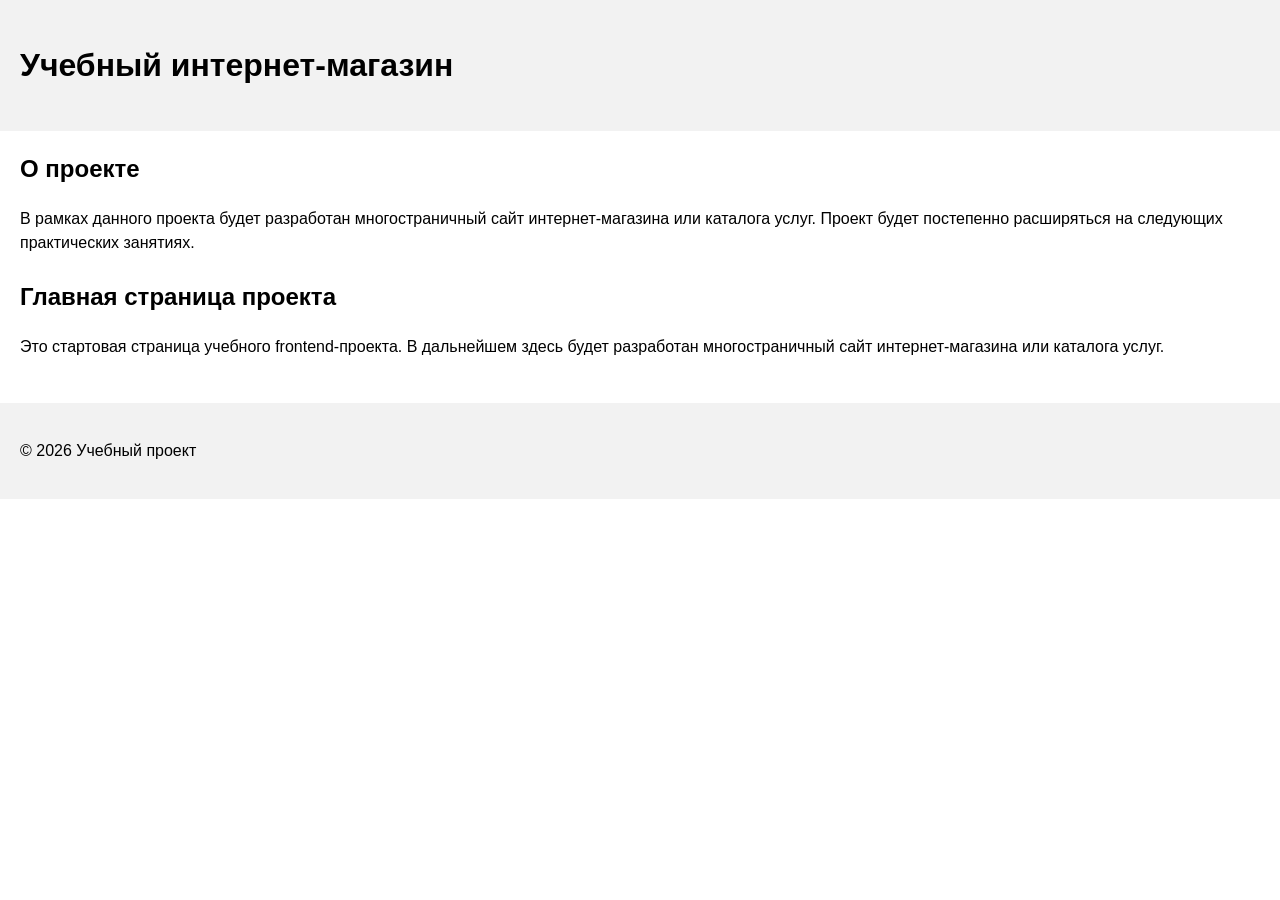
==== index.html @ 456df316 "feat: add project description section" ====
<!DOCTYPE html>
<html lang="ru">
<head>
  <meta charset="UTF-8">
  <meta name="viewport" content="width=device-width, initial-scale=1.0">
  <title>Каталог товаров</title>
  <link rel="stylesheet" href="css/style.css">
</head>
<body>
  <header>
    <h1>Учебный интернет-магазин</h1>
  </header>

  <main>

    <section>
      <h2>О проекте</h2>
      <p>
        В рамках данного проекта будет разработан многостраничный сайт
        интернет-магазина или каталога услуг. Проект будет постепенно
        расширяться на следующих практических занятиях.
      </p>
    </section>

    <section>
      <h2>Главная страница проекта</h2>
      <p>
        Это стартовая страница учебного frontend-проекта.
        В дальнейшем здесь будет разработан многостраничный сайт
        интернет-магазина или каталога услуг.
      </p>
    </section>
  </main>

  <footer>
    <p>&copy; 2026 Учебный проект</p>
  </footer>
</body>
</html>
---- css/style.css ----
body {
  margin: 0;
  font-family: Arial, sans-serif;
  line-height: 1.5;
}

header,
main,
footer {
  padding: 20px;
}

header {
  background-color: #f2f2f2;
}

footer {
  background-color: #f2f2f2;
}

section {
  margin-bottom: 24px;
}

section h2 {
  margin-top: 0;
}
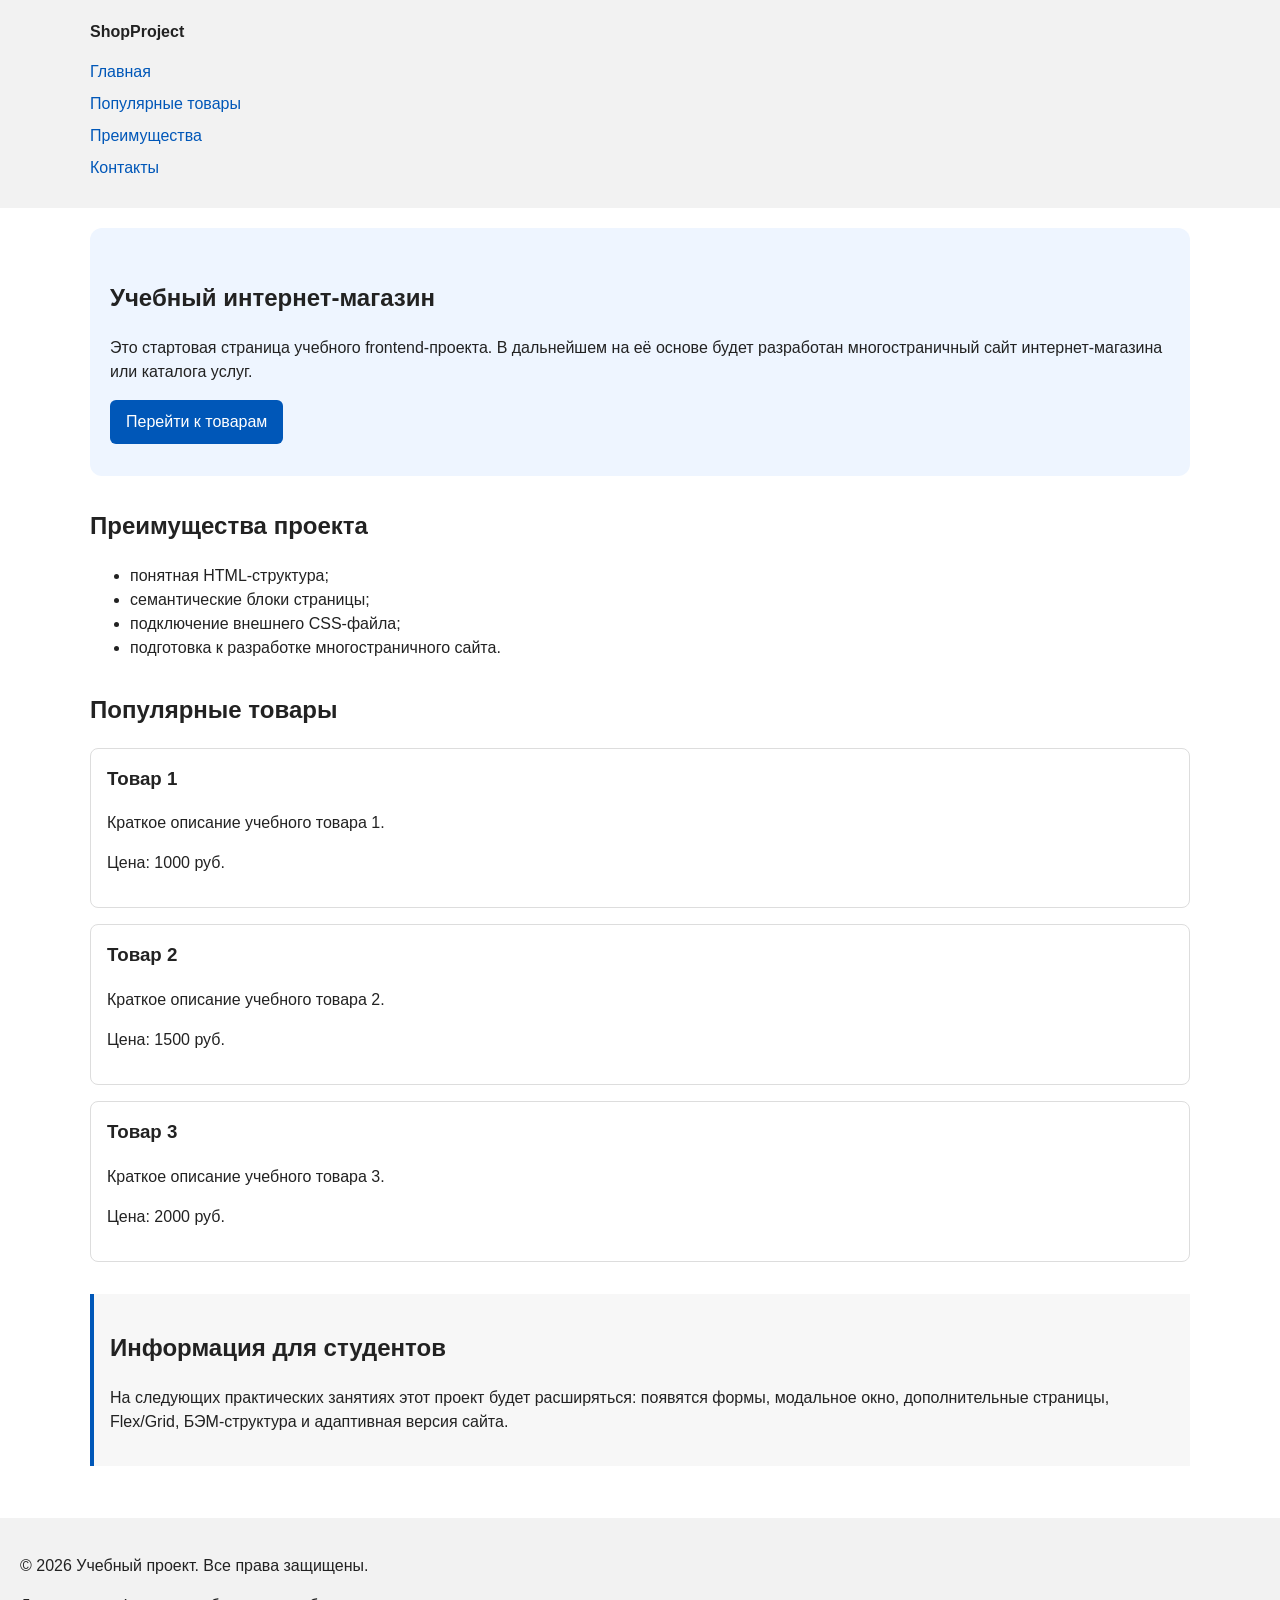
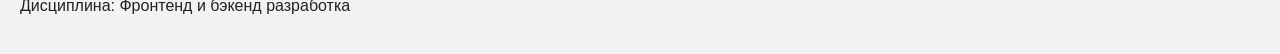
==== commit 4ba8c163: "feat: add semantic HTML structure and base CSS styles" ====
--- a/index.html
+++ b/index.html
@@ -3,37 +3,89 @@
 <head>
   <meta charset="UTF-8">
   <meta name="viewport" content="width=device-width, initial-scale=1.0">
-  <title>Каталог товаров</title>
+  <title>Учебный интернет-магазин</title>
   <link rel="stylesheet" href="css/style.css">
 </head>
 <body>
+
+</body>
   <header>
-    <h1>Учебный интернет-магазин</h1>
+    <div class="site-header">
+      <a class="site-logo" href="index.html">ShopProject</a>
+
+      <nav class="site-nav" aria-label="Основная навигация">
+        <ul class="site-nav__list">
+          <li><a href="index.html">Главная</a></li>
+          <li><a href="#popular">Популярные товары</a></li>
+          <li><a href="#advantages">Преимущества</a></li>
+          <li><a href="#contacts">Контакты</a></li>
+        </ul>
+      </nav>
+    </div>
   </header>
 
   <main>
+    <!-- Основное содержимое страницы -->
+     <section class="hero">
+        <h1>Учебный интернет-магазин</h1>
+        <p>
+          Это стартовая страница учебного frontend-проекта.
+          В дальнейшем на её основе будет разработан многостраничный сайт
+          интернет-магазина или каталога услуг.
+        </p>
+        <a class="button" href="#popular">Перейти к товарам</a>
+      </section>
 
-    <section>
-      <h2>О проекте</h2>
-      <p>
-        В рамках данного проекта будет разработан многостраничный сайт
-        интернет-магазина или каталога услуг. Проект будет постепенно
-        расширяться на следующих практических занятиях.
-      </p>
-    </section>
+      <section class="section" id="advantages">
+        <h2>Преимущества проекта</h2>
 
-    <section>
-      <h2>Главная страница проекта</h2>
-      <p>
-        Это стартовая страница учебного frontend-проекта.
-        В дальнейшем здесь будет разработан многостраничный сайт
-        интернет-магазина или каталога услуг.
-      </p>
-    </section>
+        <ul class="advantages-list">
+          <li>понятная HTML-структура;</li>
+          <li>семантические блоки страницы;</li>
+          <li>подключение внешнего CSS-файла;</li>
+          <li>подготовка к разработке многостраничного сайта.</li>
+        </ul>
+      </section>
+
+      <section class="section" id="popular">
+        <h2>Популярные товары</h2>
+
+        <article class="product-card">
+          <h3>Товар 1</h3>
+          <p>Краткое описание учебного товара 1.</p>
+          <p>Цена: 1000 руб.</p>
+        </article>
+
+        <article class="product-card">
+          <h3>Товар 2</h3>
+          <p>Краткое описание учебного товара 2.</p>
+          <p>Цена: 1500 руб.</p>
+        </article>
+
+        <article class="product-card">
+          <h3>Товар 3</h3>
+          <p>Краткое описание учебного товара 3.</p>
+          <p>Цена: 2000 руб.</p>
+        </article>
+      </section>
+
+      <aside class="aside-info">
+        <h2>Информация для студентов</h2>
+        <p>
+          На следующих практических занятиях этот проект будет расширяться:
+          появятся формы, модальное окно, дополнительные страницы, Flex/Grid,
+          БЭМ-структура и адаптивная версия сайта.
+        </p>
+      </aside>
+
   </main>
 
-  <footer>
-    <p>&copy; 2026 Учебный проект</p>
+
+  <footer id="contacts">
+    <p>&copy; 2026 Учебный проект. Все права защищены.</p>
+    <p>Дисциплина: Фронтенд и бэкенд разработка</p>
   </footer>
-</body>
+
+
+
 </html>
--- a/css/style.css
+++ b/css/style.css
@@ -1,27 +1,181 @@
+/* 
+  Универсальное правило для всех элементов.
+  border-box делает расчёт размеров более понятным:
+  width включает content, padding и border.
+*/
+* {
+  box-sizing: border-box;
+}
+
+/*
+  Убираем стандартный внешний отступ браузера у body.
+  Без этого вокруг страницы может появиться белая рамка.
+*/
 body {
   margin: 0;
   font-family: Arial, sans-serif;
   line-height: 1.5;
+  color: #222222;
+  background-color: #ffffff;
 }
 
+/*
+  Задаём внутренние отступы для основных областей страницы.
+  Это делает содержимое визуально отделённым от краёв окна браузера.
+*/
 header,
 main,
 footer {
   padding: 20px;
 }
 
+/*
+  Оформляем шапку страницы.
+  Пока используется простой светло-серый фон.
+*/
 header {
   background-color: #f2f2f2;
 }
 
+/*
+  Оформляем подвал страницы тем же фоном,
+  чтобы визуально отделить его от основного содержимого.
+*/
 footer {
   background-color: #f2f2f2;
 }
 
-section {
-  margin-bottom: 24px;
+
+/*
+  Ограничиваем ширину содержимого шапки,
+  чтобы оно не растягивалось слишком сильно на широких экранах.
+*/
+.site-header {
+  max-width: 1100px;
+  margin: 0 auto;
 }
 
-section h2 {
+/*
+  Оформляем текстовый логотип.
+*/
+.site-logo {
+  font-weight: bold;
+  text-decoration: none;
+  color: #222222;
+}
+
+/*
+  Убираем стандартные отступы и маркеры списка навигации.
+*/
+.site-nav__list {
+  padding: 0;
+  margin: 16px 0 0;
+  list-style: none;
+}
+
+/*
+  Добавляем расстояние между пунктами меню.
+*/
+.site-nav__list li {
+  margin-bottom: 8px;
+}
+
+/*
+  Оформляем ссылки меню.
+*/
+.site-nav__list a {
+  color: #0057b8;
+  text-decoration: none;
+}
+
+/*
+  При наведении мыши подчёркиваем ссылку.
+  Подробно состояния интерфейса будут рассмотрены в практической работе 1.7.
+*/
+.site-nav__list a:hover {
+  text-decoration: underline;
+}
+
+
+
+/*
+  Hero-блок — первый крупный блок страницы.
+  Он визуально отделяется от остальных разделов фоном и отступами.
+*/
+.hero {
+  max-width: 1100px;
+  margin: 0 auto 32px;
+  padding: 32px 20px;
+  background-color: #eef5ff;
+  border-radius: 12px;
+}
+
+/*
+  Общий класс для разделов страницы.
+*/
+.section {
+  max-width: 1100px;
+  margin: 0 auto 32px;
+}
+
+/*
+  Убираем лишний верхний отступ у заголовков разделов.
+*/
+.section h2 {
   margin-top: 0;
 }
+
+
+
+
+/*
+  Карточка товара — самостоятельный блок.
+  На следующих занятиях карточки будут доработаны и выстроены в сетку.
+*/
+.product-card {
+  margin-bottom: 16px;
+  padding: 16px;
+  border: 1px solid #dddddd;
+  border-radius: 8px;
+  background-color: #ffffff;
+}
+
+/*
+  Убираем лишний верхний отступ у заголовка карточки.
+*/
+.product-card h3 {
+  margin-top: 0;
+}
+
+
+
+
+/*
+  Пока это обычная ссылка, но визуально она оформляется как кнопка.
+*/
+.button {
+  display: inline-block;
+  padding: 10px 16px;
+  color: #ffffff;
+  background-color: #0057b8;
+  text-decoration: none;
+  border-radius: 6px;
+}
+
+/*
+  Простое состояние наведения для кнопки.
+*/
+.button:hover {
+  background-color: #003f86;
+}
+
+/*
+  Дополнительный информационный блок.
+*/
+.aside-info {
+  max-width: 1100px;
+  margin: 0 auto 32px;
+  padding: 16px;
+  border-left: 4px solid #0057b8;
+  background-color: #f7f7f7;
+}
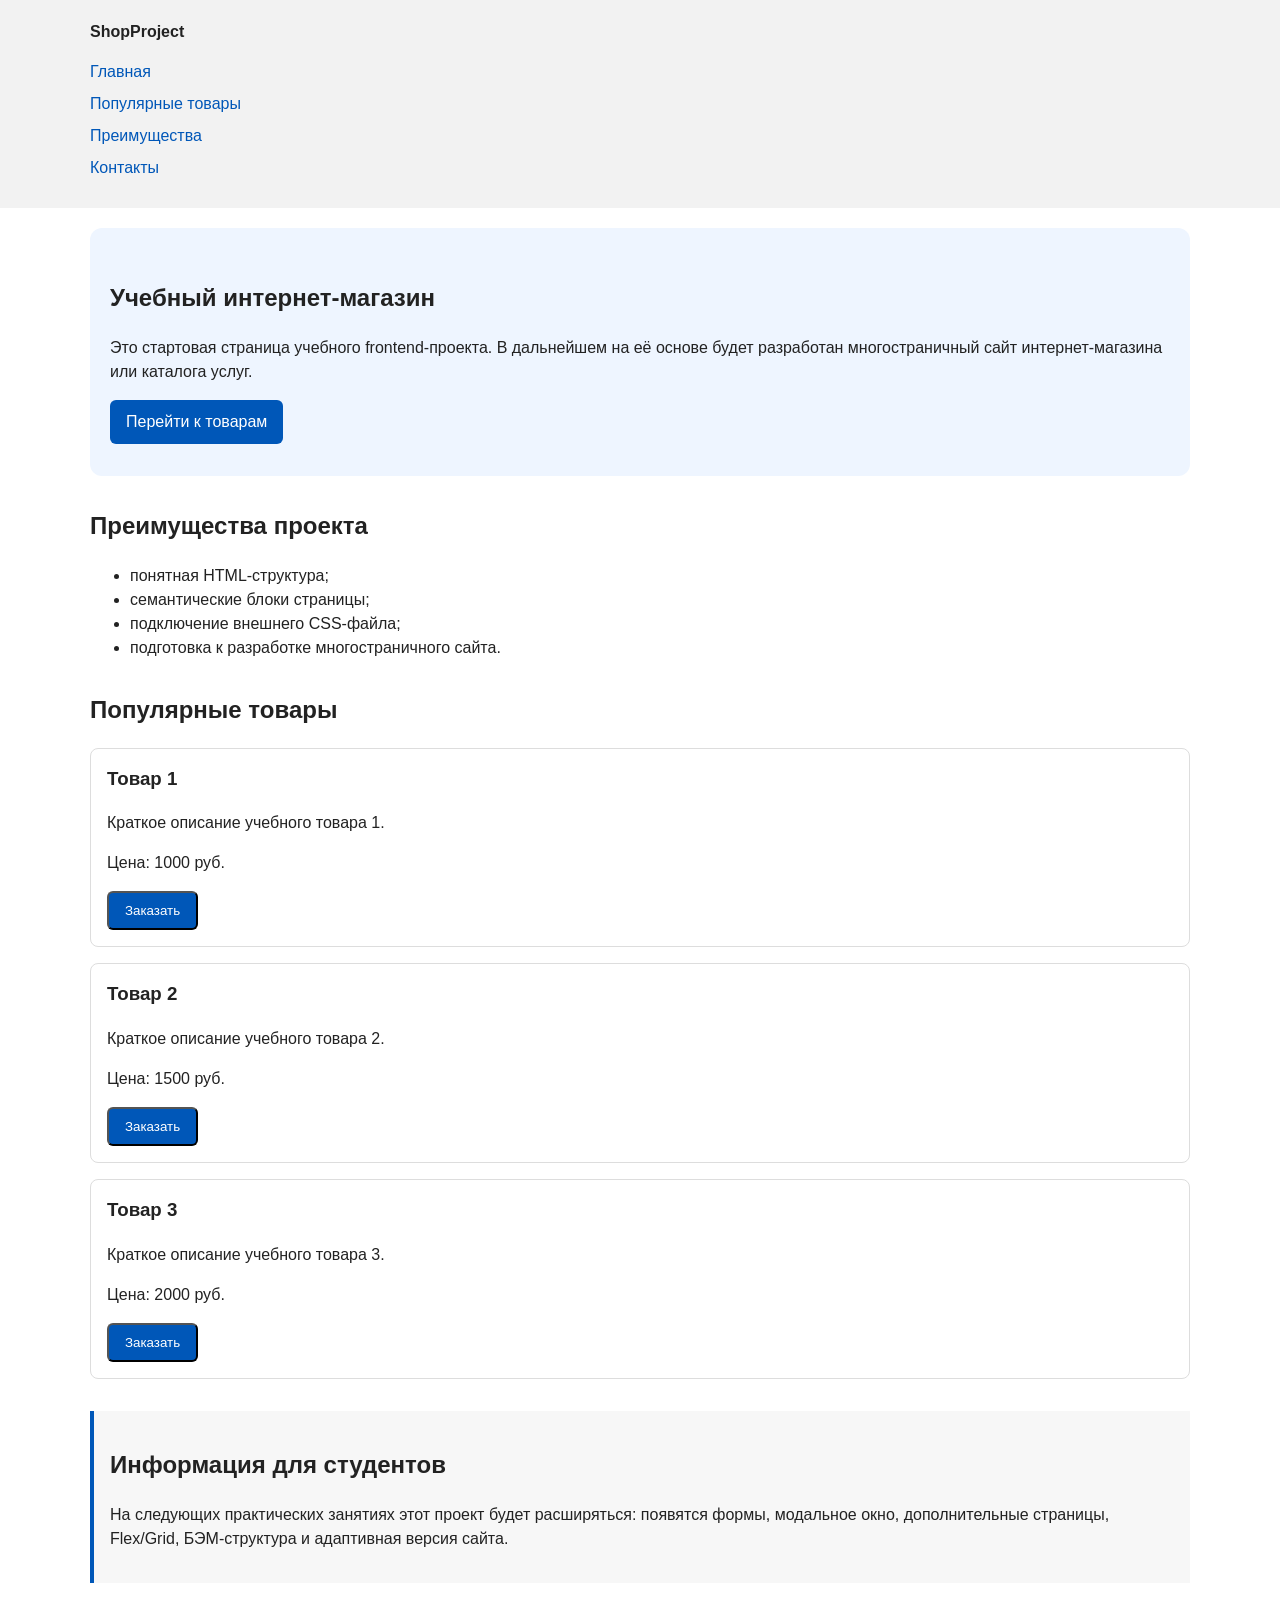
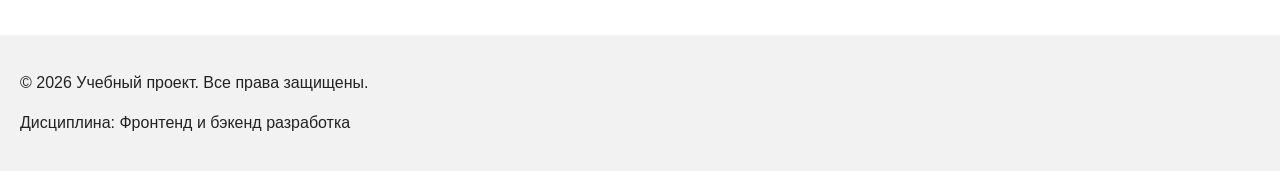
==== commit 3de26291: "feat: add order form modal and validation" ====
--- a/index.html
+++ b/index.html
@@ -5,10 +5,11 @@
   <meta name="viewport" content="width=device-width, initial-scale=1.0">
   <title>Учебный интернет-магазин</title>
   <link rel="stylesheet" href="css/style.css">
+  <script src="js/main.js" defer></script>
 </head>
+
 <body>
 
-</body>
   <header>
     <div class="site-header">
       <a class="site-logo" href="index.html">ShopProject</a>
@@ -54,18 +55,27 @@
           <h3>Товар 1</h3>
           <p>Краткое описание учебного товара 1.</p>
           <p>Цена: 1000 руб.</p>
+          <button class="button product-card__button" type="button" data-product="Товар 1">
+            Заказать
+          </button>
         </article>
 
         <article class="product-card">
           <h3>Товар 2</h3>
           <p>Краткое описание учебного товара 2.</p>
           <p>Цена: 1500 руб.</p>
+          <button class="button product-card__button" type="button" data-product="Товар 1">
+            Заказать
+          </button>
         </article>
 
         <article class="product-card">
           <h3>Товар 3</h3>
           <p>Краткое описание учебного товара 3.</p>
           <p>Цена: 2000 руб.</p>
+          <button class="button product-card__button" type="button" data-product="Товар 1">
+            Заказать
+          </button>
         </article>
       </section>
 
@@ -87,5 +97,102 @@
   </footer>
 
 
+  <dialog class="order-dialog" id="order-dialog" aria-labelledby="order-dialog-title">
+    <h2 id="order-dialog-title">Оформление заявки</h2>
 
+    <form class="order-form" id="order-form" action="#" method="post" novalidate>
+      <input id="selected-product" name="selected-product" type="hidden">
+
+      <div class="form-field">
+        <label for="order-name">Имя</label>
+        <input
+          id="order-name"
+          name="name"
+          type="text"
+          placeholder="Введите ваше имя"
+          minlength="2"
+          autocomplete="given-name"
+          required
+        >
+      </div>
+
+      <div class="form-field">
+        <label for="order-email">E-mail</label>
+        <input
+          id="order-email"
+          name="email"
+          type="email"
+          placeholder="example@mail.ru"
+          autocomplete="email"
+          required
+        >
+      </div>
+
+      <div class="form-field">
+        <label for="order-phone">Телефон</label>
+        <input
+          id="order-phone"
+          name="phone"
+          type="tel"
+          inputmode="tel"
+          placeholder="+7 (900) 000-00-00"
+          pattern="^\+7 \(\d{3}\) \d{3}-\d{2}-\d{2}$"
+          required
+        >
+        <small>Формат: +7 (900) 000-00-00</small>
+      </div>
+
+      <div class="form-field">
+        <label for="order-date">Дата связи</label>
+        <input
+          id="order-date"
+          name="date"
+          type="date"
+        >
+      </div>
+
+      <div class="form-field">
+        <label for="order-topic">Тема заявки</label>
+        <select id="order-topic" name="topic" required>
+          <option value="">Выберите тему</option>
+          <option value="product">Заказ товара</option>
+          <option value="consultation">Консультация</option>
+          <option value="delivery">Доставка</option>
+        </select>
+      </div>
+
+      <div class="form-field">
+        <label for="order-comment">Комментарий</label>
+        <textarea
+          id="order-comment"
+          name="comment"
+          rows="4"
+          placeholder="Укажите дополнительную информацию"
+        ></textarea>
+      </div>
+
+      <div class="form-field form-field--checkbox">
+        <label>
+          <input
+            id="order-agreement"
+            name="agreement"
+            type="checkbox"
+            required
+          >
+          Я согласен на обработку данных
+        </label>
+      </div>
+
+      <div class="form-actions">
+        <button type="button" id="close-order-dialog">Закрыть</button>
+        <button type="submit">Отправить заявку</button>
+      </div>
+    </form>
+  </dialog>
+
+  <p class="success-message" id="success-message" hidden>
+    Форма успешно отправлена!
+  </p>
+
+</body>
 </html>
--- a/css/style.css
+++ b/css/style.css
@@ -178,4 +178,110 @@
   padding: 16px;
   border-left: 4px solid #0057b8;
   background-color: #f7f7f7;
+}
+
+
+
+
+
+/*
+  Модальное окно.
+  Элемент dialog сам умеет открываться поверх страницы.
+*/
+.order-dialog {
+  width: min(100% - 32px, 560px);
+  padding: 24px;
+  border: none;
+  border-radius: 12px;
+}
+
+/*
+  Затемнение фона за модальным окном.
+*/
+.order-dialog::backdrop {
+  background-color: rgba(0, 0, 0, 0.5);
+}
+
+/*
+  Поле формы.
+  Каждый блок получает нижний отступ.
+*/
+.form-field {
+  margin-bottom: 16px;
+}
+
+/*
+  Подпись поля.
+*/
+.form-field label {
+  display: block;
+  margin-bottom: 6px;
+}
+
+/*
+  Основные поля формы.
+*/
+.form-field input,
+.form-field select,
+.form-field textarea {
+  width: 100%;
+  padding: 10px 12px;
+  border: 1px solid #cccccc;
+  border-radius: 6px;
+  font: inherit;
+}
+
+/*
+  Checkbox не должен занимать всю ширину.
+*/
+.form-field input[type="checkbox"] {
+  width: auto;
+}
+
+/*
+  Подсказка под полем телефона.
+*/
+.form-field small {
+  display: block;
+  margin-top: 4px;
+  color: #666666;
+}
+
+/*
+  Видимый фокус для клавиатурной навигации.
+*/
+.form-field input:focus-visible,
+.form-field select:focus-visible,
+.form-field textarea:focus-visible,
+.form-actions button:focus-visible {
+  outline: 2px solid #0057b8;
+  outline-offset: 2px;
+}
+
+/*
+  Подсветка ошибочных полей.
+  Атрибут aria-invalid будет добавляться через JavaScript.
+*/
+[aria-invalid="true"] {
+  border-color: #b00020;
+}
+
+/*
+  Кнопки формы.
+*/
+.form-actions {
+  display: flex;
+  gap: 12px;
+  margin-top: 20px;
+}
+
+/*
+  Сообщение об успешной отправке.
+*/
+.success-message {
+  max-width: 1100px;
+  margin: 24px auto;
+  padding: 16px;
+  border-left: 4px solid #168a2f;
+  background-color: #eefaf0;
 }
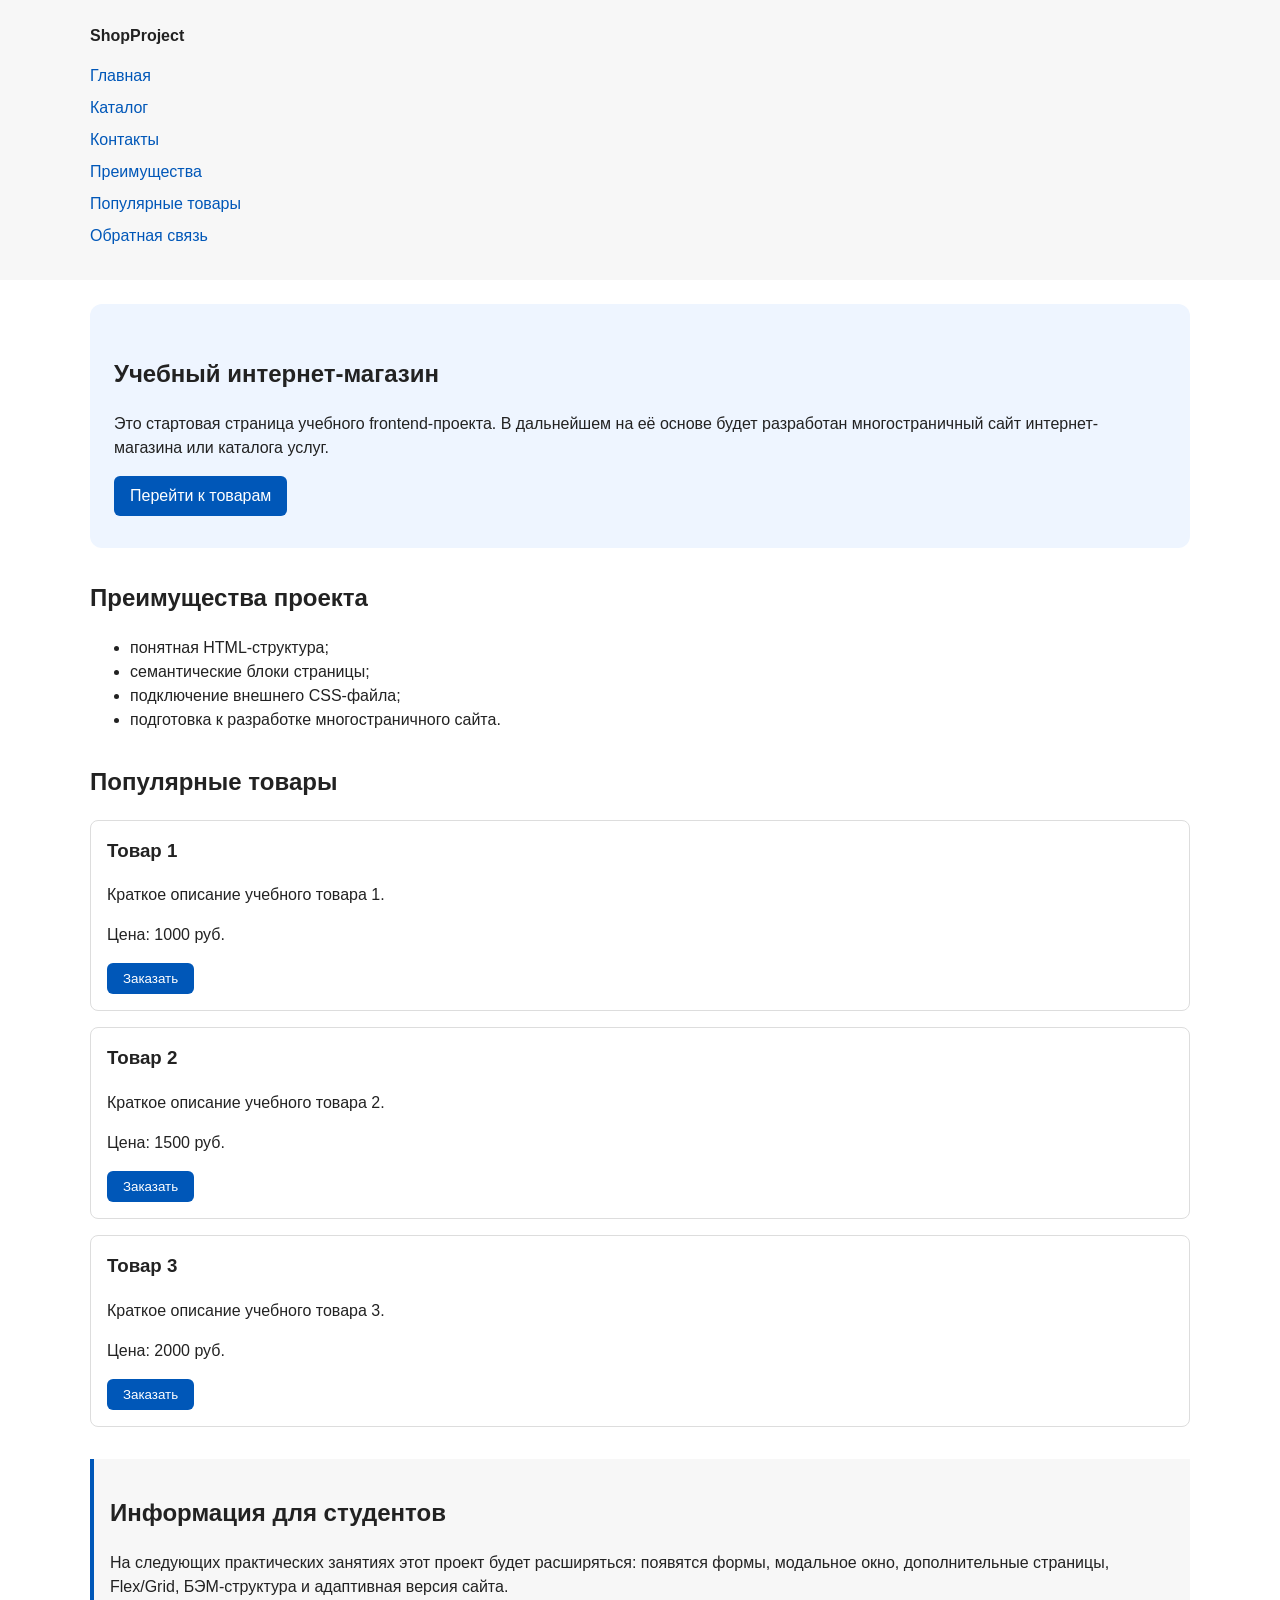
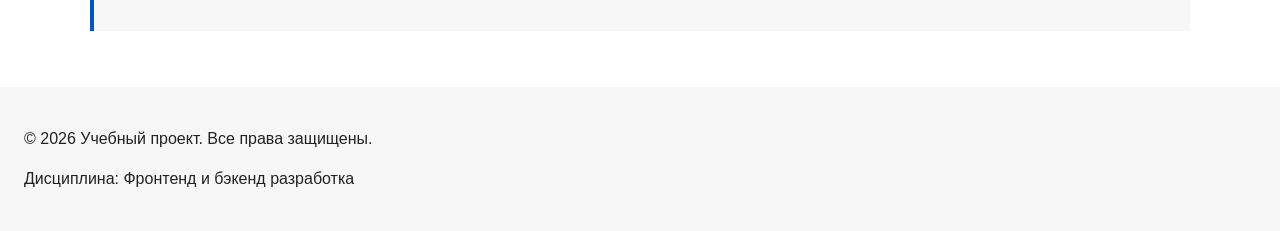
==== commit d20fd54a: "feat: add multi-page structure navigation and anchors" ====
--- a/index.html
+++ b/index.html
@@ -6,6 +6,12 @@
   <title>Учебный интернет-магазин</title>
   <link rel="stylesheet" href="css/style.css">
   <script src="js/main.js" defer></script>
+
+  <meta property="og:type" content="website">
+  <meta property="og:title" content="Учебный интернет-магазин">
+  <meta property="og:description" content="Учебный frontend-проект интернет-магазина.">
+  <meta property="og:image" content="https://username.github.io/kr1-html-css-shop/images/preview.jpg">
+
 </head>
 
 <body>
@@ -17,9 +23,11 @@
       <nav class="site-nav" aria-label="Основная навигация">
         <ul class="site-nav__list">
           <li><a href="index.html">Главная</a></li>
-          <li><a href="#popular">Популярные товары</a></li>
-          <li><a href="#advantages">Преимущества</a></li>
-          <li><a href="#contacts">Контакты</a></li>
+          <li><a href="catalog.html">Каталог</a></li>
+          <li><a href="contacts.html">Контакты</a></li>
+          <li><a href="index.html#advantages">Преимущества</a></li>
+          <li><a href="index.html#popular">Популярные товары</a></li>
+          <li><a href="index.html#contacts">Обратная связь</a></li>
         </ul>
       </nav>
     </div>
--- a/css/style.css
+++ b/css/style.css
@@ -1,287 +1,564 @@
-/* 
+
+/* ===============================
+   1. Переменные проекта
+   =============================== */
+
+:root {
+  /* Основные цвета проекта */
+  --color-bg: #ffffff;
+  --color-text: #222222;
+  --color-muted: #666666;
+  --color-primary: #0057b8;
+  --color-primary-dark: #003f86;
+  --color-border: #dddddd;
+  --color-surface: #f7f7f7;
+  --color-surface-accent: #eef5ff;
+  --color-danger: #b00020;
+  --color-success: #168a2f;
+  --color-success-bg: #eefaf0;
+  --color-white: #ffffff;
+
+  /* Отступы */
+  --space-xs: 4px;
+  --space-sm: 8px;
+  --space-md: 16px;
+  --space-lg: 24px;
+  --space-xl: 32px;
+
+  /* Скругления */
+  --radius-sm: 6px;
+  --radius-md: 8px;
+  --radius-lg: 12px;
+
+  /* Размеры */
+  --container-width: 1100px;
+}
+
+
+
+
+/*
+
   Универсальное правило для всех элементов.
+
   border-box делает расчёт размеров более понятным:
+
   width включает content, padding и border.
-*/
+
+*/
+
+
+/*
+
+  Убираем стандартный внешний отступ браузера у body.
+
+  Без этого вокруг страницы может появиться белая рамка.
+
+*/
+
+/* ===============================
+   2. Базовые стили
+   =============================== */
+
 * {
   box-sizing: border-box;
 }
 
-/*
-  Убираем стандартный внешний отступ браузера у body.
-  Без этого вокруг страницы может появиться белая рамка.
-*/
+html {
+  scroll-behavior: smooth;
+}
+
 body {
   margin: 0;
   font-family: Arial, sans-serif;
   line-height: 1.5;
-  color: #222222;
-  background-color: #ffffff;
-}
-
-/*
+  color: var(--color-text);
+  background-color: var(--color-bg);
+}
+
+
+/*
+
   Задаём внутренние отступы для основных областей страницы.
+
   Это делает содержимое визуально отделённым от краёв окна браузера.
-*/
+
+*/
+
 header,
 main,
 footer {
-  padding: 20px;
-}
-
-/*
+  padding: var(--space-lg);
+}
+
+
+
+/*
+
   Оформляем шапку страницы.
+
   Пока используется простой светло-серый фон.
-*/
+
+*/
+
 header {
-  background-color: #f2f2f2;
-}
-
-/*
-  Оформляем подвал страницы тем же фоном,
-  чтобы визуально отделить его от основного содержимого.
-*/
+  background-color: var(--color-surface);
+}
+
 footer {
-  background-color: #f2f2f2;
-}
-
-
-/*
+  background-color: var(--color-surface);
+}
+
+
+.breadcrumbs {
+  max-width: var(--container-width);
+  margin: 0 auto var(--space-md);
+  font-size: 14px;
+  color: var(--color-muted);
+}
+
+.breadcrumbs a {
+  color: var(--color-primary);
+}
+
+.breadcrumbs span::before {
+  content: " / ";
+  color: var(--color-muted);
+}
+
+:target {
+  outline: 2px dashed var(--color-primary);
+  outline-offset: 4px;
+}
+
+
+/* ===============================
+   3. Общие элементы интерфейса
+   =============================== */
+
+a {
+  color: var(--color-primary);
+}
+
+a:hover {
+  color: var(--color-primary-dark);
+}
+
+a:focus-visible {
+  outline: 2px solid var(--color-primary);
+  outline-offset: 3px;
+}
+
+
+/*
+
   Ограничиваем ширину содержимого шапки,
+
   чтобы оно не растягивалось слишком сильно на широких экранах.
-*/
+
+*/
+
 .site-header {
+
   max-width: 1100px;
+
   margin: 0 auto;
-}
-
-/*
+
+}
+
+
+
+/*
+
   Оформляем текстовый логотип.
-*/
+
+*/
+
 .site-logo {
+
   font-weight: bold;
+
   text-decoration: none;
+
   color: #222222;
-}
-
-/*
+
+}
+
+
+
+/*
+
   Убираем стандартные отступы и маркеры списка навигации.
-*/
+
+*/
+
 .site-nav__list {
+
   padding: 0;
+
   margin: 16px 0 0;
+
   list-style: none;
-}
-
-/*
+
+}
+
+
+
+/*
+
   Добавляем расстояние между пунктами меню.
-*/
+
+*/
+
 .site-nav__list li {
+
   margin-bottom: 8px;
-}
-
-/*
+
+}
+
+
+
+/*
+
   Оформляем ссылки меню.
-*/
+
+*/
+
 .site-nav__list a {
+
   color: #0057b8;
+
   text-decoration: none;
-}
-
-/*
+
+}
+
+
+
+/*
+
   При наведении мыши подчёркиваем ссылку.
+
   Подробно состояния интерфейса будут рассмотрены в практической работе 1.7.
-*/
+
+*/
+
 .site-nav__list a:hover {
+
   text-decoration: underline;
-}
-
-
-
-/*
+
+}
+
+
+
+
+
+
+
+/*
+
   Hero-блок — первый крупный блок страницы.
+
   Он визуально отделяется от остальных разделов фоном и отступами.
-*/
+
+*/
+
+/* ===============================
+   4. Компоненты страницы
+   =============================== */
+
 .hero {
-  max-width: 1100px;
-  margin: 0 auto 32px;
-  padding: 32px 20px;
-  background-color: #eef5ff;
-  border-radius: 12px;
-}
-
-/*
-  Общий класс для разделов страницы.
-*/
+  max-width: var(--container-width);
+  margin: 0 auto var(--space-xl);
+  padding: var(--space-xl) var(--space-lg);
+  background-color: var(--color-surface-accent);
+  border-radius: var(--radius-lg);
+}
+
 .section {
-  max-width: 1100px;
-  margin: 0 auto 32px;
-}
-
-/*
-  Убираем лишний верхний отступ у заголовков разделов.
-*/
+  max-width: var(--container-width);
+  margin: 0 auto var(--space-xl);
+}
+
 .section h2 {
   margin-top: 0;
 }
 
 
 
-
-/*
+/*
+
+  Общий класс для разделов страницы.
+
+*/
+
+.section {
+
+  max-width: 1100px;
+
+  margin: 0 auto 32px;
+
+}
+
+
+
+/*
+
+  Убираем лишний верхний отступ у заголовков разделов.
+
+*/
+
+.section h2 {
+
+  margin-top: 0;
+
+}
+
+
+
+
+
+
+
+
+
+/*
+
   Карточка товара — самостоятельный блок.
+
   На следующих занятиях карточки будут доработаны и выстроены в сетку.
-*/
+
+*/
+
 .product-card {
-  margin-bottom: 16px;
-  padding: 16px;
-  border: 1px solid #dddddd;
-  border-radius: 8px;
-  background-color: #ffffff;
-}
-
-/*
-  Убираем лишний верхний отступ у заголовка карточки.
-*/
+  margin-bottom: var(--space-md);
+  padding: var(--space-md);
+  border: 1px solid var(--color-border);
+  border-radius: var(--radius-md);
+  background-color: var(--color-bg);
+}
+
+.product-card:hover {
+  border-color: var(--color-primary);
+}
+
 .product-card h3 {
   margin-top: 0;
 }
 
 
 
-
-/*
+/*
+
+  Убираем лишний верхний отступ у заголовка карточки.
+
+*/
+
+.product-card h3 {
+
+  margin-top: 0;
+
+}
+
+
+
+
+
+/*
+
   Пока это обычная ссылка, но визуально она оформляется как кнопка.
-*/
+
+*/
+
 .button {
   display: inline-block;
-  padding: 10px 16px;
-  color: #ffffff;
-  background-color: #0057b8;
+  padding: var(--space-sm) var(--space-md);
+  color: var(--color-white);
+  background-color: var(--color-primary);
   text-decoration: none;
-  border-radius: 6px;
-}
-
-/*
+  border: none;
+  border-radius: var(--radius-sm);
+  cursor: pointer;
+}
+
+.button:hover {
+  background-color: var(--color-primary-dark);
+}
+
+.button:focus-visible {
+  outline: 2px solid var(--color-primary);
+  outline-offset: 3px;
+}
+
+.button:disabled {
+  opacity: 0.6;
+  cursor: not-allowed;
+}
+
+
+
+/*
+
   Простое состояние наведения для кнопки.
-*/
+
+*/
+
 .button:hover {
+
   background-color: #003f86;
-}
-
-/*
+
+}
+
+/* ===============================
+   4. Компоненты страницы
+   =============================== */
+
+/*
+
   Дополнительный информационный блок.
-*/
+
+*/
+
 .aside-info {
-  max-width: 1100px;
-  margin: 0 auto 32px;
-  padding: 16px;
-  border-left: 4px solid #0057b8;
-  background-color: #f7f7f7;
-}
-
-
-
-
-
-/*
-  Модальное окно.
-  Элемент dialog сам умеет открываться поверх страницы.
-*/
+  max-width: var(--container-width);
+  margin: 0 auto var(--space-xl);
+  padding: var(--space-md);
+  border-left: 4px solid var(--color-primary);
+  background-color: var(--color-surface);
+}
+
+
+
+/* ===============================
+   5. Форма и модальное окно
+   =============================== */
+
 .order-dialog {
   width: min(100% - 32px, 560px);
-  padding: 24px;
+  padding: var(--space-lg);
   border: none;
-  border-radius: 12px;
-}
-
-/*
-  Затемнение фона за модальным окном.
-*/
+  border-radius: var(--radius-lg);
+}
+
 .order-dialog::backdrop {
   background-color: rgba(0, 0, 0, 0.5);
 }
 
-/*
-  Поле формы.
-  Каждый блок получает нижний отступ.
-*/
 .form-field {
-  margin-bottom: 16px;
-}
-
-/*
-  Подпись поля.
-*/
+  margin-bottom: var(--space-md);
+}
+
 .form-field label {
   display: block;
-  margin-bottom: 6px;
-}
-
-/*
-  Основные поля формы.
-*/
+  margin-bottom: var(--space-xs);
+}
+
 .form-field input,
 .form-field select,
 .form-field textarea {
   width: 100%;
   padding: 10px 12px;
-  border: 1px solid #cccccc;
-  border-radius: 6px;
+  border: 1px solid var(--color-border);
+  border-radius: var(--radius-sm);
   font: inherit;
 }
 
-/*
-  Checkbox не должен занимать всю ширину.
-*/
 .form-field input[type="checkbox"] {
   width: auto;
 }
 
-/*
-  Подсказка под полем телефона.
-*/
 .form-field small {
   display: block;
-  margin-top: 4px;
-  color: #666666;
-}
-
-/*
-  Видимый фокус для клавиатурной навигации.
-*/
+  margin-top: var(--space-xs);
+  color: var(--color-muted);
+}
+
+
+
+
+.form-field input:hover,
+.form-field select:hover,
+.form-field textarea:hover {
+  border-color: var(--color-primary);
+}
+
 .form-field input:focus-visible,
 .form-field select:focus-visible,
 .form-field textarea:focus-visible,
 .form-actions button:focus-visible {
+  outline: 2px solid var(--color-primary);
+  outline-offset: 3px;
+}
+
+[aria-invalid="true"] {
+  border-color: var(--color-danger);
+}
+
+/*
+
+  Видимый фокус для клавиатурной навигации.
+
+*/
+
+.form-field input:focus-visible,
+
+.form-field select:focus-visible,
+
+.form-field textarea:focus-visible,
+
+.form-actions button:focus-visible {
+
   outline: 2px solid #0057b8;
+
   outline-offset: 2px;
-}
-
-/*
+
+}
+
+
+
+/*
+
   Подсветка ошибочных полей.
+
   Атрибут aria-invalid будет добавляться через JavaScript.
-*/
+
+*/
+
 [aria-invalid="true"] {
+
   border-color: #b00020;
-}
-
-/*
+
+}
+
+
+
+/*
+
   Кнопки формы.
-*/
+
+*/
+
 .form-actions {
+
   display: flex;
+
   gap: 12px;
+
   margin-top: 20px;
-}
-
-/*
+
+}
+
+
+
+/*
+
   Сообщение об успешной отправке.
-*/
+
+*/
+
 .success-message {
-  max-width: 1100px;
-  margin: 24px auto;
-  padding: 16px;
-  border-left: 4px solid #168a2f;
-  background-color: #eefaf0;
+  max-width: var(--container-width);
+  margin: var(--space-lg) auto;
+  padding: var(--space-md);
+  border-left: 4px solid var(--color-success);
+  background-color: var(--color-success-bg);
 }
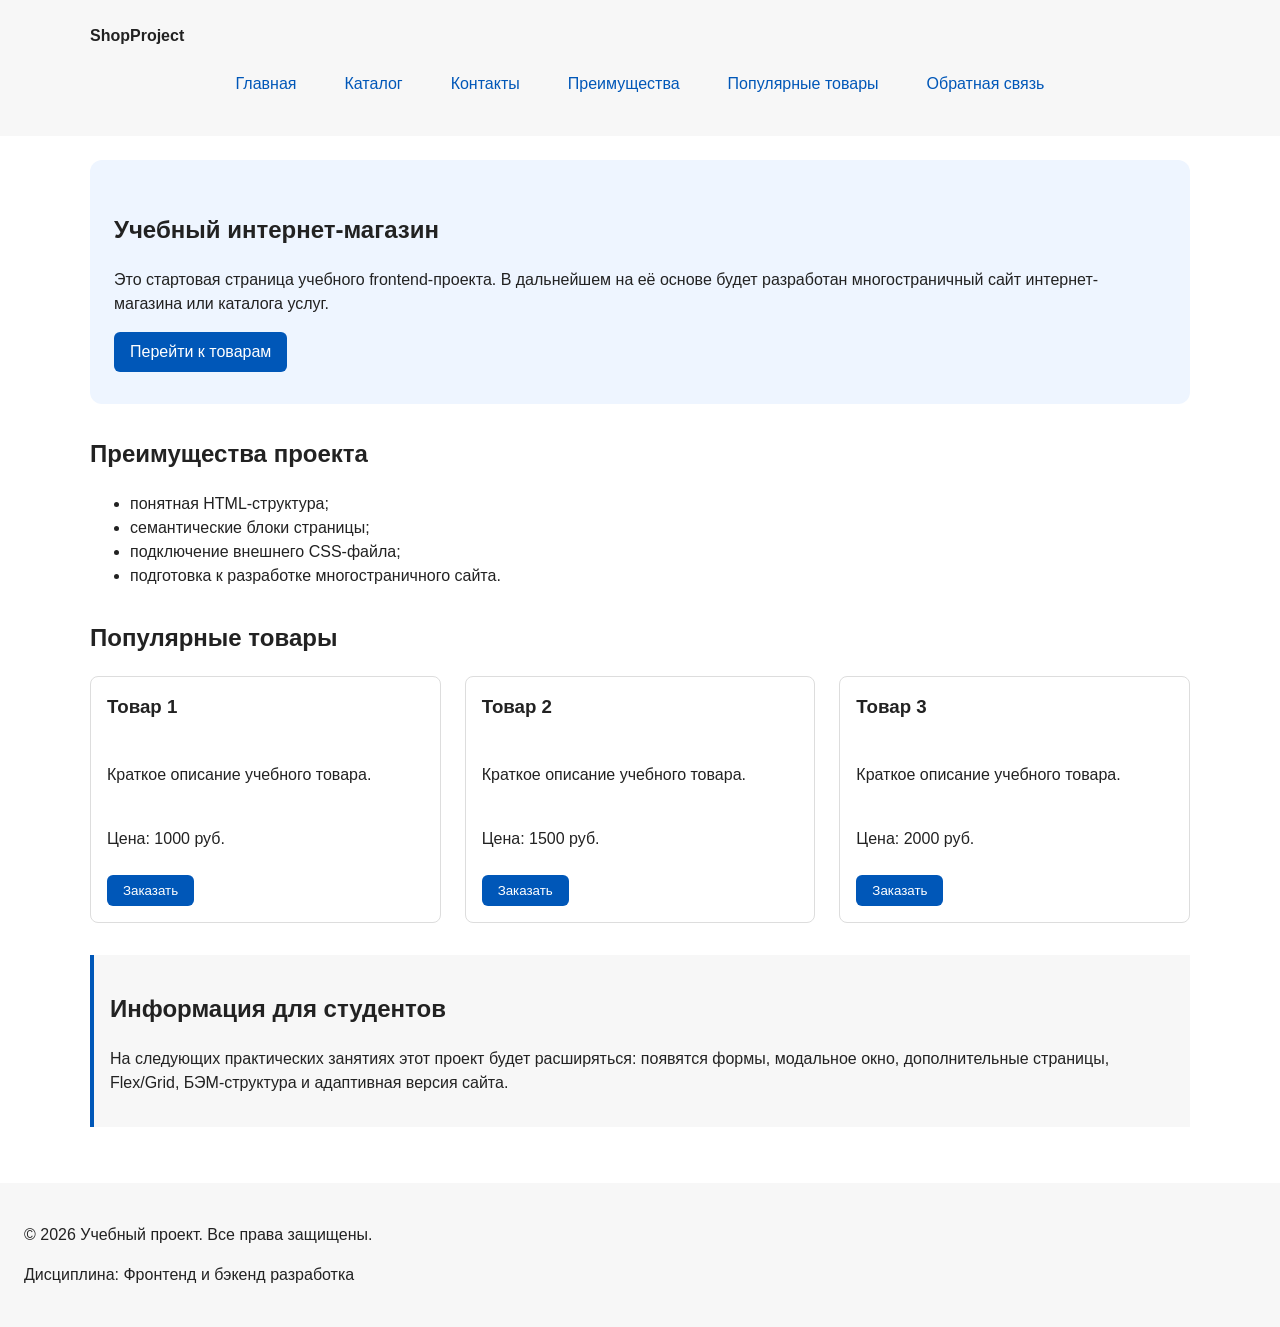
==== commit c85b996a: "feat: add flex navigation and grid catalog layout" ====
--- a/index.html
+++ b/index.html
@@ -59,32 +59,34 @@
       <section class="section" id="popular">
         <h2>Популярные товары</h2>
 
-        <article class="product-card">
-          <h3>Товар 1</h3>
-          <p>Краткое описание учебного товара 1.</p>
-          <p>Цена: 1000 руб.</p>
-          <button class="button product-card__button" type="button" data-product="Товар 1">
-            Заказать
-          </button>
-        </article>
-
-        <article class="product-card">
-          <h3>Товар 2</h3>
-          <p>Краткое описание учебного товара 2.</p>
-          <p>Цена: 1500 руб.</p>
-          <button class="button product-card__button" type="button" data-product="Товар 1">
-            Заказать
-          </button>
-        </article>
-
-        <article class="product-card">
-          <h3>Товар 3</h3>
-          <p>Краткое описание учебного товара 3.</p>
-          <p>Цена: 2000 руб.</p>
-          <button class="button product-card__button" type="button" data-product="Товар 1">
-            Заказать
-          </button>
-        </article>
+        <div class="products-grid">
+          <article class="product-card">
+            <h3>Товар 1</h3>
+            <p>Краткое описание учебного товара.</p>
+            <p>Цена: 1000 руб.</p>
+            <button class="button product-card__button" type="button" data-product="Товар 1">
+              Заказать
+            </button>
+          </article>
+
+          <article class="product-card">
+            <h3>Товар 2</h3>
+            <p>Краткое описание учебного товара.</p>
+            <p>Цена: 1500 руб.</p>
+            <button class="button product-card__button" type="button" data-product="Товар 2">
+              Заказать
+            </button>
+          </article>
+
+          <article class="product-card">
+            <h3>Товар 3</h3>
+            <p>Краткое описание учебного товара.</p>
+            <p>Цена: 2000 руб.</p>
+            <button class="button product-card__button" type="button" data-product="Товар 3">
+              Заказать
+            </button>
+          </article>
+        </div>
       </section>
 
       <aside class="aside-info">
--- a/css/style.css
+++ b/css/style.css
@@ -36,6 +36,11 @@
 
 
 
+.products-grid {
+  display: grid;
+  grid-template-columns: repeat(3, 1fr);
+  gap: var(--space-lg);
+}
 
 /*
 
@@ -131,6 +136,55 @@
   outline-offset: 4px;
 }
 
+.catalog-layout {
+  max-width: var(--container-width);
+  margin: 0 auto var(--space-xl);
+  display: grid;
+  grid-template-columns: 260px 1fr;
+  grid-template-areas: "filters products";
+  gap: var(--space-lg);
+}
+
+.catalog-filters {
+  grid-area: filters;
+  padding: var(--space-md);
+  border: 1px solid var(--color-border);
+  border-radius: var(--radius-md);
+  background-color: var(--color-surface);
+}
+
+.catalog-products {
+  grid-area: products;
+}
+
+.filters-form {
+  display: grid;
+  gap: var(--space-md);
+}
+
+.filters-form fieldset {
+  margin: 0;
+  padding: var(--space-md);
+  border: 1px solid var(--color-border);
+  border-radius: var(--radius-sm);
+}
+
+.filters-form legend {
+  font-weight: 700;
+}
+
+.filters-form label {
+  display: block;
+  margin-bottom: var(--space-sm);
+}
+
+.filters-form input[type="number"] {
+  width: 100%;
+  padding: 8px 10px;
+  border: 1px solid var(--color-border);
+  border-radius: var(--radius-sm);
+  font: inherit;
+}
 
 /* ===============================
    3. Общие элементы интерфейса
@@ -193,13 +247,14 @@
 */
 
 .site-nav__list {
-
+  display: flex;
+  flex-wrap: wrap;
+  justify-content: center;
+  align-items: center;
+  gap: var(--space-md);
   padding: 0;
-
-  margin: 16px 0 0;
-
+  margin: var(--space-md) 0 0;
   list-style: none;
-
 }
 
 
@@ -225,11 +280,16 @@
 */
 
 .site-nav__list a {
-
-  color: #0057b8;
-
+  display: inline-block;
+  padding: var(--space-sm) var(--space-md);
+  color: var(--color-primary);
   text-decoration: none;
-
+  border-radius: var(--radius-sm);
+}
+
+.site-nav__list a:hover {
+  color: var(--color-white);
+  background-color: var(--color-primary);
 }
 
 
@@ -330,11 +390,19 @@
 */
 
 .product-card {
-  margin-bottom: var(--space-md);
+  display: flex;
+  flex-direction: column;
+  gap: var(--space-sm);
+  margin-bottom: 0;
   padding: var(--space-md);
   border: 1px solid var(--color-border);
   border-radius: var(--radius-md);
   background-color: var(--color-bg);
+}
+
+.product-card .button {
+  margin-top: auto;
+  align-self: flex-start;
 }
 
 .product-card:hover {
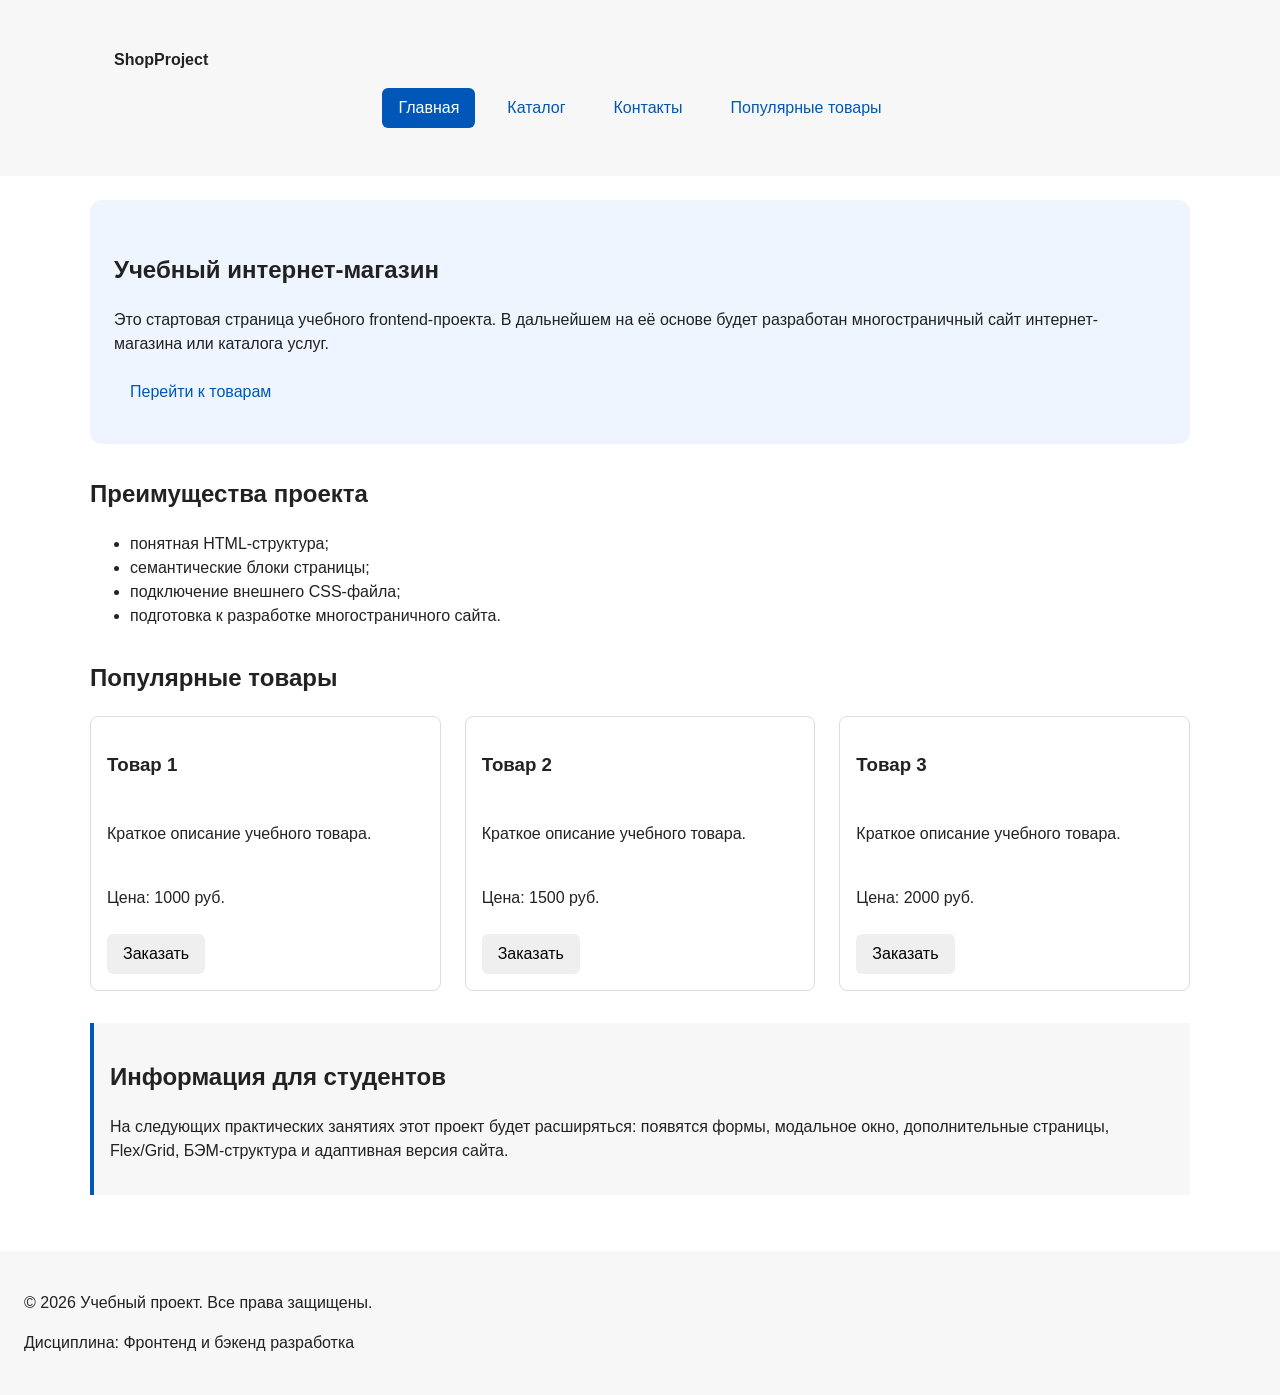
==== commit bff3e67f: "refactor: apply BEM naming to CSS classes" ====
--- a/index.html
+++ b/index.html
@@ -16,18 +16,28 @@
 
 <body>
 
-  <header>
-    <div class="site-header">
-      <a class="site-logo" href="index.html">ShopProject</a>
+  <header class="site-header">
+    <div class="site-header__inner">
+      <a class="site-header__logo" href="index.html">ShopProject</a>
 
       <nav class="site-nav" aria-label="Основная навигация">
         <ul class="site-nav__list">
-          <li><a href="index.html">Главная</a></li>
-          <li><a href="catalog.html">Каталог</a></li>
-          <li><a href="contacts.html">Контакты</a></li>
-          <li><a href="index.html#advantages">Преимущества</a></li>
-          <li><a href="index.html#popular">Популярные товары</a></li>
-          <li><a href="index.html#contacts">Обратная связь</a></li>
+          <li class="site-nav__item">
+            <a class="site-nav__link site-nav__link--active" href="index.html">
+              Главная
+            </a>
+          </li>
+          <li class="site-nav__item">
+            <a class="site-nav__link" href="catalog.html">Каталог</a>
+          </li>
+          <li class="site-nav__item">
+            <a class="site-nav__link" href="contacts.html">Контакты</a>
+          </li>
+          <li class="site-nav__item">
+            <a class="site-nav__link" href="index.html#popular">
+              Популярные товары
+            </a>
+          </li>
         </ul>
       </nav>
     </div>
@@ -113,9 +123,10 @@
     <form class="order-form" id="order-form" action="#" method="post" novalidate>
       <input id="selected-product" name="selected-product" type="hidden">
 
-      <div class="form-field">
-        <label for="order-name">Имя</label>
-        <input
+      <div class="order-form__field">
+        <label class="order-form__label" for="order-name">Имя</label>
+        <input
+          class="order-form__input"
           id="order-name"
           name="name"
           type="text"
@@ -126,9 +137,10 @@
         >
       </div>
 
-      <div class="form-field">
-        <label for="order-email">E-mail</label>
-        <input
+      <div class="order-form__field">
+        <label class="order-form__label" for="order-email">E-mail</label>
+        <input
+          class="order-form__input"
           id="order-email"
           name="email"
           type="email"
@@ -138,9 +150,10 @@
         >
       </div>
 
-      <div class="form-field">
-        <label for="order-phone">Телефон</label>
-        <input
+      <div class="order-form__field">
+        <label class="order-form__label" for="order-phone">Телефон</label>
+        <input
+          class="order-form__input"
           id="order-phone"
           name="phone"
           type="tel"
@@ -152,18 +165,19 @@
         <small>Формат: +7 (900) 000-00-00</small>
       </div>
 
-      <div class="form-field">
-        <label for="order-date">Дата связи</label>
-        <input
+      <div class="order-form__field">
+        <label class="order-form__label" for="order-date">Дата связи</label>
+        <input
+          class="order-form__input"
           id="order-date"
           name="date"
           type="date"
         >
       </div>
 
-      <div class="form-field">
-        <label for="order-topic">Тема заявки</label>
-        <select id="order-topic" name="topic" required>
+      <div class="order-form__field">
+        <label class="order-form__label" for="order-topic">Тема заявки</label>
+        <select class="order-form__select" id="order-topic" name="topic" required>
           <option value="">Выберите тему</option>
           <option value="product">Заказ товара</option>
           <option value="consultation">Консультация</option>
@@ -171,9 +185,10 @@
         </select>
       </div>
 
-      <div class="form-field">
-        <label for="order-comment">Комментарий</label>
+      <div class="order-form__field">
+        <label class="order-form__label" for="order-comment">Комментарий</label>
         <textarea
+          class="order-form__textarea"
           id="order-comment"
           name="comment"
           rows="4"
@@ -181,8 +196,8 @@
         ></textarea>
       </div>
 
-      <div class="form-field form-field--checkbox">
-        <label>
+      <div class="order-form__field order-form__field--checkbox">
+        <label class="order-form__label">
           <input
             id="order-agreement"
             name="agreement"
@@ -193,9 +208,9 @@
         </label>
       </div>
 
-      <div class="form-actions">
-        <button type="button" id="close-order-dialog">Закрыть</button>
-        <button type="submit">Отправить заявку</button>
+      <div class="order-form__actions">
+        <button class="button button--secondary" type="button" id="close-order-dialog">Закрыть</button>
+        <button class="button button--primary" type="submit">Отправить заявку</button>
       </div>
     </form>
   </dialog>
--- a/css/style.css
+++ b/css/style.css
@@ -122,11 +122,11 @@
   color: var(--color-muted);
 }
 
-.breadcrumbs a {
+.breadcrumbs__link {
   color: var(--color-primary);
 }
 
-.breadcrumbs span::before {
+.breadcrumbs__current::before {
   content: " / ";
   color: var(--color-muted);
 }
@@ -213,38 +213,20 @@
 */
 
 .site-header {
-
-  max-width: 1100px;
-
+  background-color: var(--color-surface);
+}
+
+.site-header__inner {
+  max-width: var(--container-width);
   margin: 0 auto;
-
-}
-
-
-
-/*
-
-  Оформляем текстовый логотип.
-
-*/
-
-.site-logo {
-
-  font-weight: bold;
-
+  padding: var(--space-lg);
+}
+
+.site-header__logo {
+  font-weight: 700;
+  color: var(--color-text);
   text-decoration: none;
-
-  color: #222222;
-
-}
-
-
-
-/*
-
-  Убираем стандартные отступы и маркеры списка навигации.
-
-*/
+}
 
 .site-nav__list {
   display: flex;
@@ -257,29 +239,7 @@
   list-style: none;
 }
 
-
-
-/*
-
-  Добавляем расстояние между пунктами меню.
-
-*/
-
-.site-nav__list li {
-
-  margin-bottom: 8px;
-
-}
-
-
-
-/*
-
-  Оформляем ссылки меню.
-
-*/
-
-.site-nav__list a {
+.site-nav__link {
   display: inline-block;
   padding: var(--space-sm) var(--space-md);
   color: var(--color-primary);
@@ -287,25 +247,19 @@
   border-radius: var(--radius-sm);
 }
 
-.site-nav__list a:hover {
+.site-nav__link:hover {
   color: var(--color-white);
   background-color: var(--color-primary);
 }
 
-
-
-/*
-
-  При наведении мыши подчёркиваем ссылку.
-
-  Подробно состояния интерфейса будут рассмотрены в практической работе 1.7.
-
-*/
-
-.site-nav__list a:hover {
-
-  text-decoration: underline;
-
+.site-nav__link:focus-visible {
+  outline: 2px solid var(--color-primary);
+  outline-offset: 3px;
+}
+
+.site-nav__link--active {
+  color: var(--color-white);
+  background-color: var(--color-primary);
 }
 
 
@@ -393,38 +347,46 @@
   display: flex;
   flex-direction: column;
   gap: var(--space-sm);
-  margin-bottom: 0;
   padding: var(--space-md);
   border: 1px solid var(--color-border);
   border-radius: var(--radius-md);
   background-color: var(--color-bg);
 }
 
-.product-card .button {
+.product-card:hover {
+  border-color: var(--color-primary);
+}
+
+.product-card--featured {
+  border-color: var(--color-primary);
+}
+
+.product-card--discount {
+  border-color: var(--color-danger);
+}
+
+.product-card__title {
+  margin: 0;
+  color: var(--color-text);
+}
+
+.product-card__description {
+  margin: 0;
+  color: var(--color-muted);
+}
+
+.product-card__price {
+  margin: 0;
+  font-weight: 700;
+}
+
+.product-card--discount .product-card__price {
+  color: var(--color-danger);
+}
+
+.product-card__button {
   margin-top: auto;
   align-self: flex-start;
-}
-
-.product-card:hover {
-  border-color: var(--color-primary);
-}
-
-.product-card h3 {
-  margin-top: 0;
-}
-
-
-
-/*
-
-  Убираем лишний верхний отступ у заголовка карточки.
-
-*/
-
-.product-card h3 {
-
-  margin-top: 0;
-
 }
 
 
@@ -440,16 +402,31 @@
 .button {
   display: inline-block;
   padding: var(--space-sm) var(--space-md);
+  border: none;
+  border-radius: var(--radius-sm);
+  font: inherit;
+  text-decoration: none;
+  cursor: pointer;
+}
+
+.button--primary {
   color: var(--color-white);
   background-color: var(--color-primary);
-  text-decoration: none;
-  border: none;
-  border-radius: var(--radius-sm);
-  cursor: pointer;
-}
-
-.button:hover {
+}
+
+.button--primary:hover {
   background-color: var(--color-primary-dark);
+}
+
+.button--secondary {
+  color: var(--color-primary);
+  background-color: transparent;
+  border: 1px solid var(--color-primary);
+}
+
+.button--secondary:hover {
+  color: var(--color-white);
+  background-color: var(--color-primary);
 }
 
 .button:focus-visible {
@@ -457,23 +434,10 @@
   outline-offset: 3px;
 }
 
-.button:disabled {
+.button:disabled,
+.button--disabled {
   opacity: 0.6;
   cursor: not-allowed;
-}
-
-
-
-/*
-
-  Простое состояние наведения для кнопки.
-
-*/
-
-.button:hover {
-
-  background-color: #003f86;
-
 }
 
 /* ===============================
@@ -509,6 +473,10 @@
 
 .order-dialog::backdrop {
   background-color: rgba(0, 0, 0, 0.5);
+}
+
+.order-dialog__title {
+  margin-top: 0;
 }
 
 .form-field {
